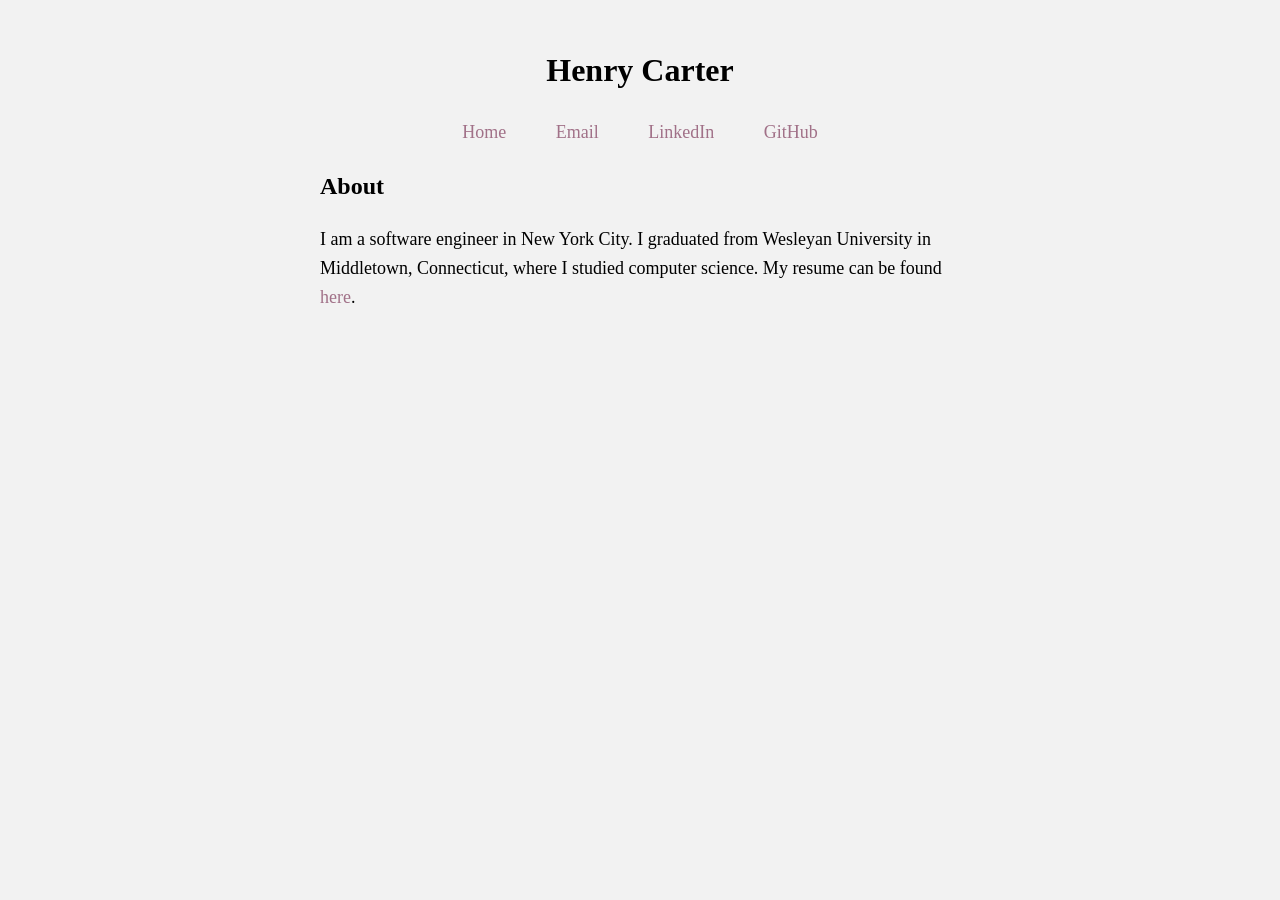
==== index.html @ 6c4100ef "cleanup and SEO optimization" ====
<!DOCTYPE html>
<html lang="en">
	<head>
		<meta charset="UTF-8">
		<meta name="viewport" content="width=device-width, initial-scale=1">
		<title>Henry Carter | Software Engineer in New York City</title>
		<meta name="description" content="Henry Carter is a software engineer in New York City, working on internal APIs and batch applications at Mastercard. Wesleyan University CS graduate.">
		<link rel="canonical" href="https://henrycarter.co/">
		<link rel="stylesheet" href="style.css">
		<link rel="icon" type="image/x-icon" href="fox.png">

		<meta property="og:type" content="website">
		<meta property="og:title" content="Henry Carter">
		<meta property="og:description" content="Software engineer in New York City.">
		<meta property="og:url" content="https://henrycarter.co/">
		<meta property="og:image" content="https://henrycarter.co/fox.png">
		<meta name="twitter:card" content="summary">

		<script type="application/ld+json">
		{
			"@context": "https://schema.org",
			"@type": "Person",
			"name": "Henry Carter",
			"url": "https://henrycarter.co/",
			"jobTitle": "Software Engineer",
			"worksFor": {
				"@type": "Organization",
				"name": "Mastercard"
			},
			"alumniOf": {
				"@type": "CollegeOrUniversity",
				"name": "Wesleyan University"
			},
			"email": "mailto:henry.c.carter@gmail.com",
			"sameAs": [
				"https://www.linkedin.com/in/hc-carter/",
				"https://github.com/hcarter6"
			]
		}
		</script>
	</head>

	<body>
		<header>
			<h1>Henry Carter</h1>
			<nav class="subheading">
				<p>
					<a href="/">Home</a>
					<a href="mailto:henry.c.carter@gmail.com">Email</a>
					<a target="_blank" href="https://www.linkedin.com/in/hc-carter/">LinkedIn</a>
					<a target="_blank" href="https://github.com/hcarter6">GitHub</a>
				</p>
			</nav>
		</header>
		<main>
			<div>
				<h2>About</h2>
			</div>
			<div>
				<p>I am a software engineer in New York City. I graduated from Wesleyan University in Middletown, Connecticut, where I studied computer science. My resume can be found <a href="resume.html">here</a>.</p>
			</div>
		</main>
	</body>
</html>
---- style.css ----
*, *::before, *::after {
	box-sizing: border-box;
}

img.resize {
	width: 400px;
	height: auto;
	display: block;
	margin-left: auto;
	margin-right: auto;
}

h1 {
	text-align: center;
}

h1, h2, p{
	font-family: 'Palatino';
	line-height: 1.6;
}

figure {
  	display: block;
		margin: 0 auto;
		/*
  	margin-top: 1em;
  	margin-bottom: 1em;
  	margin-left: 40px;
  	margin-right: 40px;
		*/
}

figcaption {
  	background-color: white;
  	color: black;
    font-style: italic;
  	padding: 2px;
  	text-align: center;
}

body {
	background-color: rgb(242, 242, 242);
	margin: 0;
	padding: 24px 0;
}

header, main {
	width: 90%;
	max-width: 640px;
	margin: 0 auto;
	text-align: left;
}

p {
	font-size: large;
}

a:link {
	color: rgb(161, 113, 136);
	text-decoration: none;
}

a:visited {
	color: rgb(161, 113, 136);
	text-decoration: none;
}

a:hover {
	color: rgb(176, 58, 115)
}

.subheading {
	text-align: center;
	word-spacing: 45px;
}

.left {
	flex: 15%;
	padding: 10px;
}

.center {
	flex: 60%;
	padding: 10px;
	padding-right: 15px;
}

.right {
	flex: 25%;
	padding: 10px;
}

.row {
	width: 100%;
	display: flex;
	align-items: baseline;
}

@media (max-width: 600px) {
	header, main {
		width: 92%;
	}

	.subheading {
		word-spacing: 15px;
	}

	.row {
		flex-direction: column;
		align-items: flex-start;
	}

	.left, .center, .right {
		flex: 100%;
		padding: 6px 10px;
	}
}
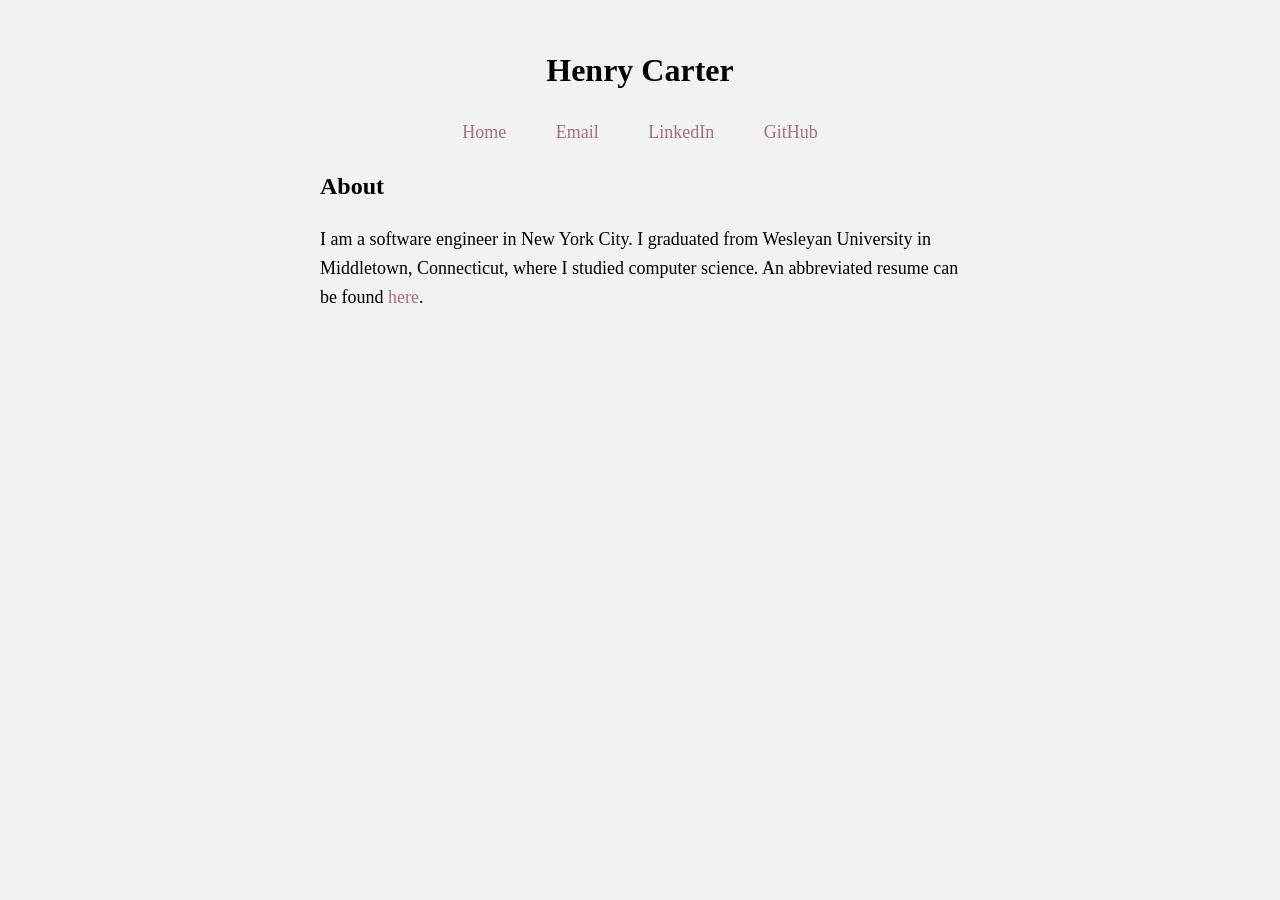
==== commit 4e6b6b5f: "update resume formatting" ====
--- a/index.html
+++ b/index.html
@@ -57,7 +57,7 @@
 				<h2>About</h2>
 			</div>
 			<div>
-				<p>I am a software engineer in New York City. I graduated from Wesleyan University in Middletown, Connecticut, where I studied computer science. My resume can be found <a href="resume.html">here</a>.</p>
+				<p>I am a software engineer in New York City. I graduated from Wesleyan University in Middletown, Connecticut, where I studied computer science. An abbreviated resume can be found <a href="resume.html">here</a>.</p>
 			</div>
 		</main>
 	</body>
--- a/style.css
+++ b/style.css
@@ -14,7 +14,7 @@
 	text-align: center;
 }
 
-h1, h2, p{
+h1, h2, p {
 	font-family: 'Palatino';
 	line-height: 1.6;
 }
@@ -51,6 +51,10 @@
 	text-align: left;
 }
 
+main.resume-main {
+	max-width: 900px;
+}
+
 p {
 	font-size: large;
 }
@@ -76,17 +80,20 @@
 
 .left {
 	flex: 15%;
+	min-width: 0;
 	padding: 10px;
 }
 
 .center {
-	flex: 60%;
+	flex: 50%;
+	min-width: 0;
 	padding: 10px;
 	padding-right: 15px;
 }
 
 .right {
-	flex: 25%;
+	flex: 35%;
+	min-width: 0;
 	padding: 10px;
 }
 
@@ -94,6 +101,21 @@
 	width: 100%;
 	display: flex;
 	align-items: baseline;
+}
+
+/* Tighten the company/title/date lines; applies to both columns so dates stay aligned */
+.job p {
+	margin-top: 0;
+	margin-bottom: 0;
+}
+
+.job p:first-child {
+	margin-top: 1em;
+}
+
+.job p.job-description {
+	margin-top: 1.25em;
+	margin-bottom: 1em;
 }
 
 @media (max-width: 600px) {
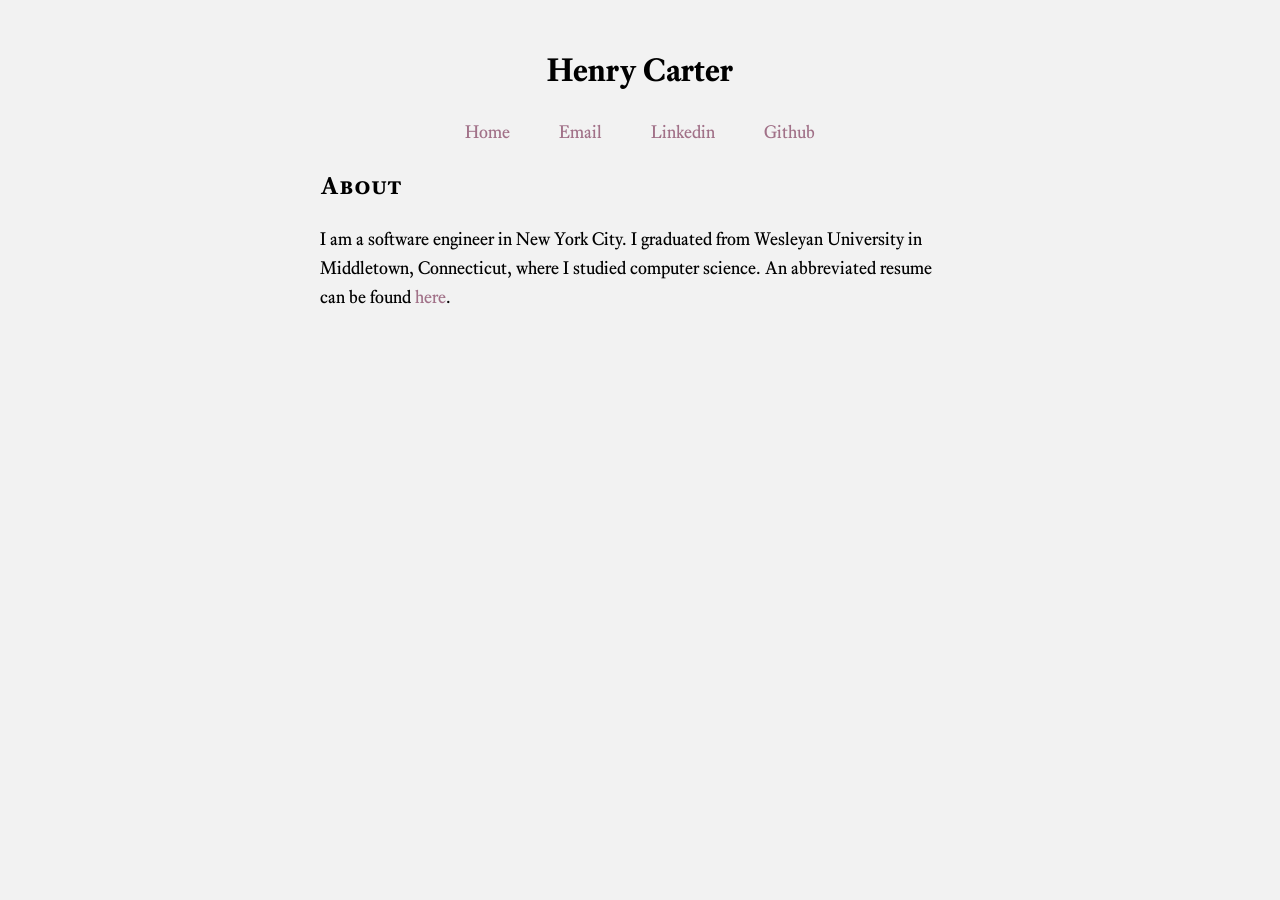
==== commit 09bb7048: "update font" ====
--- a/index.html
+++ b/index.html
@@ -47,8 +47,8 @@
 				<p>
 					<a href="/">Home</a>
 					<a href="mailto:henry.c.carter@gmail.com">Email</a>
-					<a target="_blank" href="https://www.linkedin.com/in/hc-carter/">LinkedIn</a>
-					<a target="_blank" href="https://github.com/hcarter6">GitHub</a>
+					<a target="_blank" href="https://www.linkedin.com/in/hc-carter/">Linkedin</a>
+					<a target="_blank" href="https://github.com/hcarter6">Github</a>
 				</p>
 			</nav>
 		</header>
--- a/style.css
+++ b/style.css
@@ -14,20 +14,19 @@
 	text-align: center;
 }
 
-h1, h2, p {
-	font-family: 'Palatino';
+h1, p {
+	font-family: equity_a;
+	line-height: 1.6;
+}
+
+h2 {
+	font-family: equity_a_caps;
 	line-height: 1.6;
 }
 
 figure {
   	display: block;
 		margin: 0 auto;
-		/*
-  	margin-top: 1em;
-  	margin-bottom: 1em;
-  	margin-left: 40px;
-  	margin-right: 40px;
-		*/
 }
 
 figcaption {
@@ -52,7 +51,7 @@
 }
 
 main.resume-main {
-	max-width: 900px;
+	max-width: 1000px;
 }
 
 p {
@@ -79,20 +78,20 @@
 }
 
 .left {
-	flex: 15%;
+	flex: 25%;
 	min-width: 0;
 	padding: 10px;
 }
 
 .center {
-	flex: 50%;
+	flex: 55%;
 	min-width: 0;
 	padding: 10px;
 	padding-right: 15px;
 }
 
 .right {
-	flex: 35%;
+	flex: 30%;
 	min-width: 0;
 	padding: 10px;
 }
@@ -137,3 +136,57 @@
 		padding: 6px 10px;
 	}
 }
+
+@font-face {
+font-family: equity_a;
+font-style: normal;
+font-weight: normal;
+font-stretch: normal;
+font-display: auto;
+src: url('fonts/EquityA/equity_a_regular.woff2') format('woff2');
+}
+
+@font-face {
+font-family: equity_a;
+font-style: italic;
+font-weight: normal;
+font-stretch: normal;
+font-display: auto;
+src: url('fonts/EquityA/equity_a_italic.woff2') format('woff2');
+}
+
+@font-face {
+font-family: equity_a;
+font-style: normal;
+font-weight: bold;
+font-stretch: normal;
+font-display: auto;
+src: url('fonts/EquityA/equity_a_bold.woff2') format('woff2');
+}
+
+@font-face {
+font-family: equity_a;
+font-style: italic;
+font-weight: bold;
+font-stretch: normal;
+font-display: auto;
+src: url('fonts/EquityA/equity_a_bold_italic.woff2') format('woff2');
+}
+
+@font-face {
+font-family: equity_a_caps;
+font-style: normal;
+font-weight: normal;
+font-stretch: normal;
+font-display: auto;
+src: url('fonts/EquityACaps/equity_a_caps_regular.woff2') format('woff2');
+}
+
+@font-face {
+font-family: equity_a_caps;
+font-style: normal;
+font-weight: bold;
+font-stretch: normal;
+font-display: auto;
+src: url('fonts/EquityACaps/equity_a_caps_bold.woff2') format('woff2');
+}
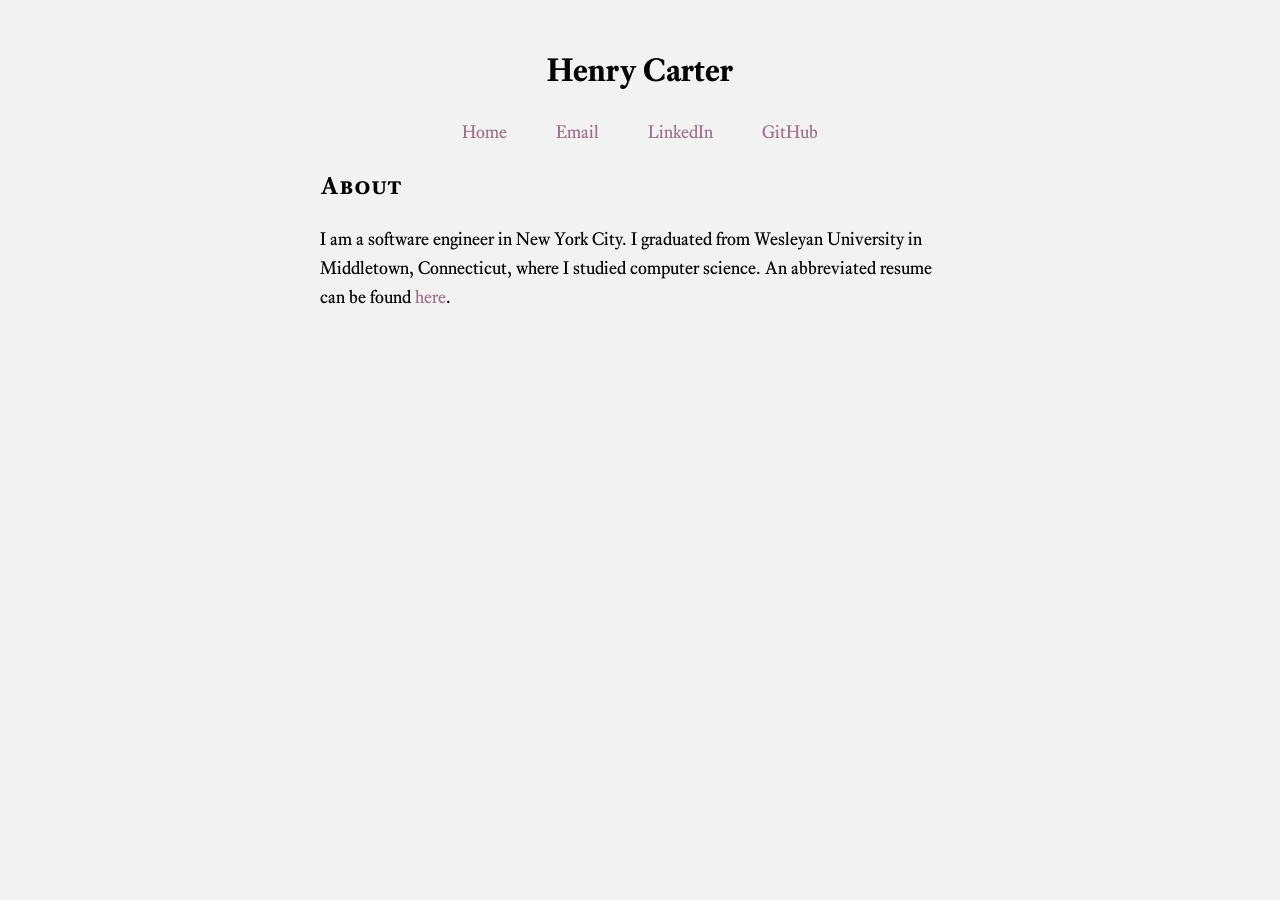
==== commit f27d9ce1: "fix case" ====
--- a/index.html
+++ b/index.html
@@ -47,8 +47,8 @@
 				<p>
 					<a href="/">Home</a>
 					<a href="mailto:henry.c.carter@gmail.com">Email</a>
-					<a target="_blank" href="https://www.linkedin.com/in/hc-carter/">Linkedin</a>
-					<a target="_blank" href="https://github.com/hcarter6">Github</a>
+					<a target="_blank" href="https://www.linkedin.com/in/hc-carter/">LinkedIn</a>
+					<a target="_blank" href="https://github.com/hcarter6">GitHub</a>
 				</p>
 			</nav>
 		</header>
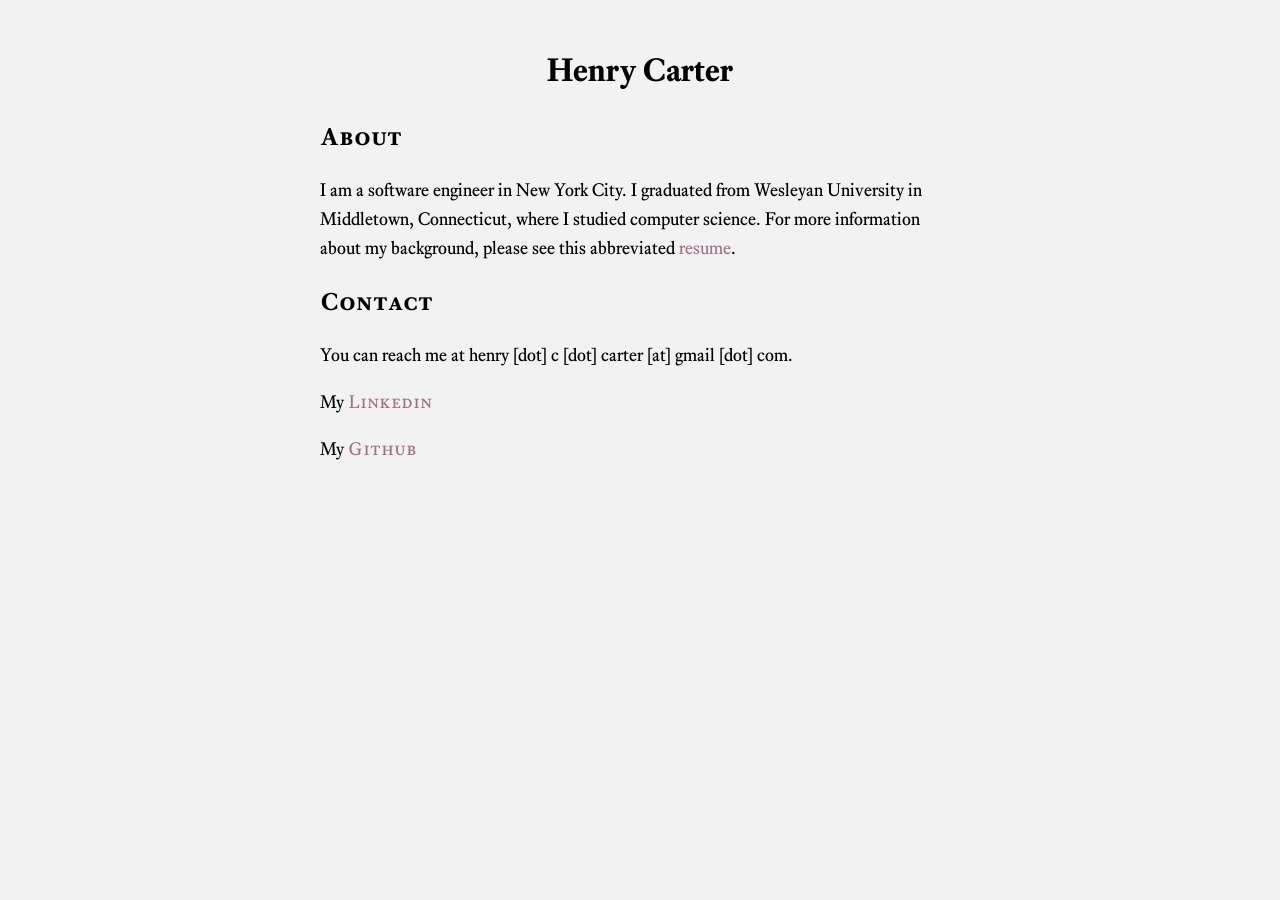
==== commit 19b3633f: "simplifying a bit, removing subheading" ====
--- a/index.html
+++ b/index.html
@@ -43,21 +43,31 @@
 	<body>
 		<header>
 			<h1>Henry Carter</h1>
+			<!--
 			<nav class="subheading">
 				<p>
-					<a href="/">Home</a>
+					<a href="/">About</a>
 					<a href="mailto:henry.c.carter@gmail.com">Email</a>
 					<a target="_blank" href="https://www.linkedin.com/in/hc-carter/">LinkedIn</a>
 					<a target="_blank" href="https://github.com/hcarter6">GitHub</a>
 				</p>
 			</nav>
+			-->
 		</header>
 		<main>
 			<div>
 				<h2>About</h2>
 			</div>
 			<div>
-				<p>I am a software engineer in New York City. I graduated from Wesleyan University in Middletown, Connecticut, where I studied computer science. An abbreviated resume can be found <a href="resume.html">here</a>.</p>
+				<p>I am a software engineer in New York City. I graduated from Wesleyan University in Middletown, Connecticut, where I studied computer science. For more information about my background, please see this abbreviated <a href="resume.html">resume</a>.</p>
+			</div>
+			<div>
+				<h2>Contact</h2>
+			</div>
+			<div>
+				<p>You can reach me at henry [dot] c [dot] carter [at] gmail [dot] com.</p>
+				<p>My <a target="_blank" href="https://www.linkedin.com/in/hc-carter/" style="font-family: equity_a_caps">Linkedin</a></p>
+				<p>My <a target="_blank" href="https://github.com/hcarter6" style="font-family: equity_a_caps">Github</a></p>
 			</div>
 		</main>
 	</body>
